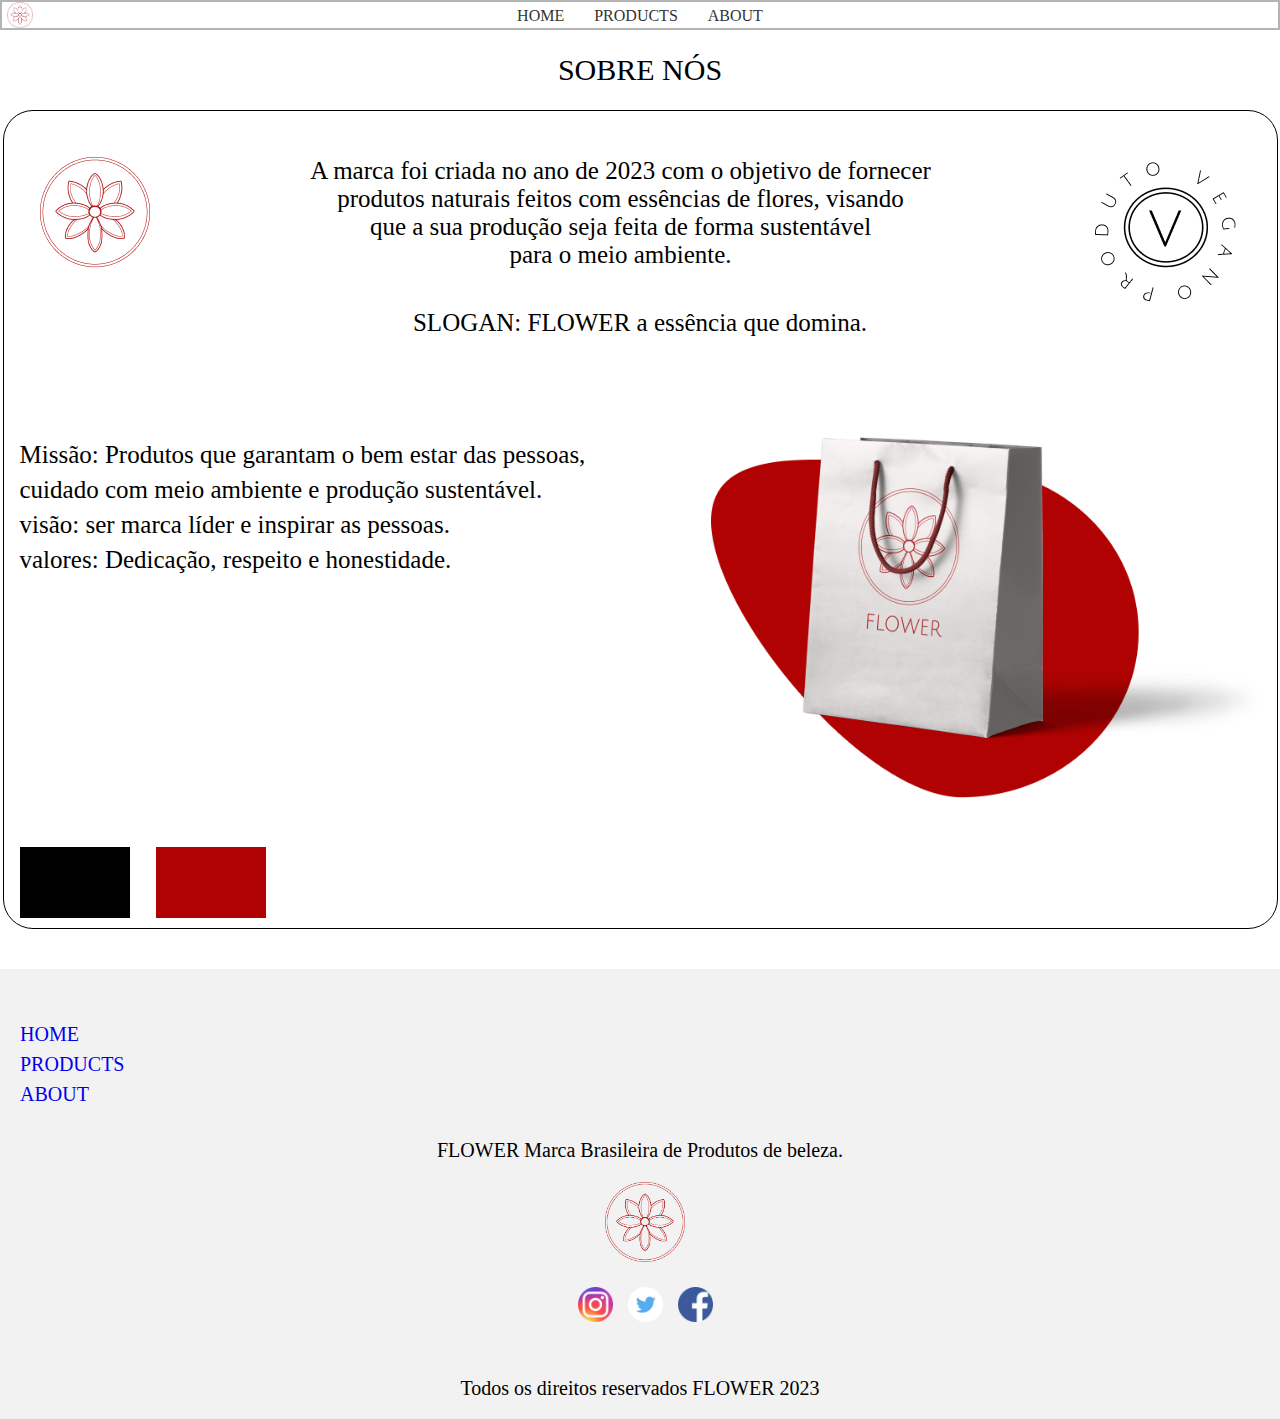
==== about.html @ 67032f2f "Versão final" ====
<!DOCTYPE html>
<html lang="pt-br">

<head>
  <meta charset="UTF-8">
  <meta name="viewport" content="width=device-width, initial-scale=1.0">
  <title>FLOWER</title>
  <link rel="stylesheet" href="ab.css">
</head>

<body>
  <nav>
    <div class="logo">
      <img src="imagens/logo.png" alt="">
    </div>
    <ul class="menu">
      <li> <a href="index.html">HOME</a> </li>
      <li> <a href="products.html">PRODUCTS</a> </li>
      <li> <a href="about.html">ABOUT</a> </li>
      <div id="indicator"></div>
    </ul>
  </nav>

  <section>
    <div>
      <p> SOBRE NÓS</p>
    </div>
  </section>

  <main>
    <div class="conteudo">

      <div class="flex">
        <div> <img src="imagens/timg.png" /> </div>

        <div class="textcenter">
          <p> A marca foi criada no ano de 2023 com o objetivo de fornecer </p>
          <p> produtos naturais feitos com essências de flores, visando</p>
          <p> que a sua produção seja feita de forma sustentável </p>
          <p> para o meio ambiente. </p>
        </div>

        <div> <img src="imagens/timg2.png" /> </div>

      </div>

      <div class="center">
        <p> SLOGAN: FLOWER a essência que domina. </p>
      </div>

      <div class="grid50">

        <div>
          <p> Missão: Produtos que garantam o bem estar das pessoas, cuidado com meio ambiente e produção sustentável.
          </p>
          <p> visão: ser marca líder e inspirar as pessoas. </p>
          <p> valores: Dedicação, respeito e honestidade. </p>
        </div>

        <div class="imtext"> <img src="imagens/textimagem.png" /> </div>

      </div>


      <div class="imgfin"> <img src="imagens/textimg2.png" /> </div>

    </div>

  </main>

  <footer>
    <div class="rodape">
      <li> <a href="index.html" class="link">HOME</a>
      </li>
      <li>
        <a href="products.html" class="link">PRODUCTS</a>
      </li>
      <li>
        <a href="about.html" class="link">ABOUT</a>
      </li>

    </div>

    <div>
      <p> FLOWER Marca Brasileira de Produtos de beleza. </p>
    </div>

    <div>
      <img src="imagens/logo.png" alt="" width="80px" height="80px" />
    </div>

    <div>
      <a href="" class="link"> <img src="imagens/iconi.png" alt="" width="35px" height="35px" /></a>
      <a href="" class="link"> <img src="imagens/icontw.png" alt="" width="35px" height="35px" /></a>
      <a href="" class="link"> <img src="imagens/iconface.png" alt="" width="35px" height="35px" /></a>
    </div>

    <div class="footer2">
      <p> Todos os direitos reservados FLOWER 2023</p>
    </div>
  </footer>
</body>

</html>
---- ab.css ----
@import "nav.css";

* {
  margin: 0;
  padding: 0;
  box-sizing: border-box;
}

body {
  height: 100%;
  font-family: 'Josefin Slab', serif;
}

main {
  width: 100%;
  display: flex;
  justify-content: center;
  align-items: center;
  padding-bottom: 40px;
}

section {
  width: 100%;
  height: 80px;
  display: flex;
  justify-content: center;
  align-items: center;
  font-size: 30px;
}

.conteudo {
  max-width: 1275px;
  width: 100%;
  height: 100%;
  padding: 6px;
  border-radius: 30px;
  border: 1px solid #000;
}

.flex {
  display: flex;
  flex-wrap: wrap;
  max-width: 1200px;
  margin: 0 auto;
  padding-top: 40px;
  justify-content: center;

}

.textcenter {
  font-size: 25px;
  text-align: center;
}

.center {
  font-size: 25px;
  text-align: center;
  padding-bottom: 60px;
}

.grid50 {
  padding: 40px 10px;
  font-size: 25px;
  text-align: left;
  display: grid;
  grid-template-rows: 50% 50%;
  grid-template-columns: 1fr;
  justify-items: end;
  align-items: center;
  line-height: 35px;
}

.imtext {
  width: 300px;
}

.imtext img {
  width: 100%;
  height: auto;
}

.imgfin {
  padding-left: 10px;
  width: 100%;
}


footer {
  height: 450px;
  background: #F3F2F2;
  text-align: center;
  padding-top: 50px;
  font-size: 20px;
}

footer .rodape {
  padding-left: 20px;
  font-size: 20px;
  display: flex;
  align-items: flex-start;
  flex-direction: column;
  line-height: 30px;
}

footer img {
  margin-bottom: 20px;
  margin-left: 10px;
}

footer p {
  padding-top: 30px;
  margin-bottom: 20px;
}

ul,
li,
a {
  list-style: none;
  text-decoration: none;
}

@media only screen and (min-width: 1000px) {
  .flex {
    justify-content: space-between;
  }

  .grid50 {
    grid-template-columns: 50% 50%;
    grid-template-rows: 1fr;
    align-items: start;
  }

  .imtext {
    width: 550px;
  }
}
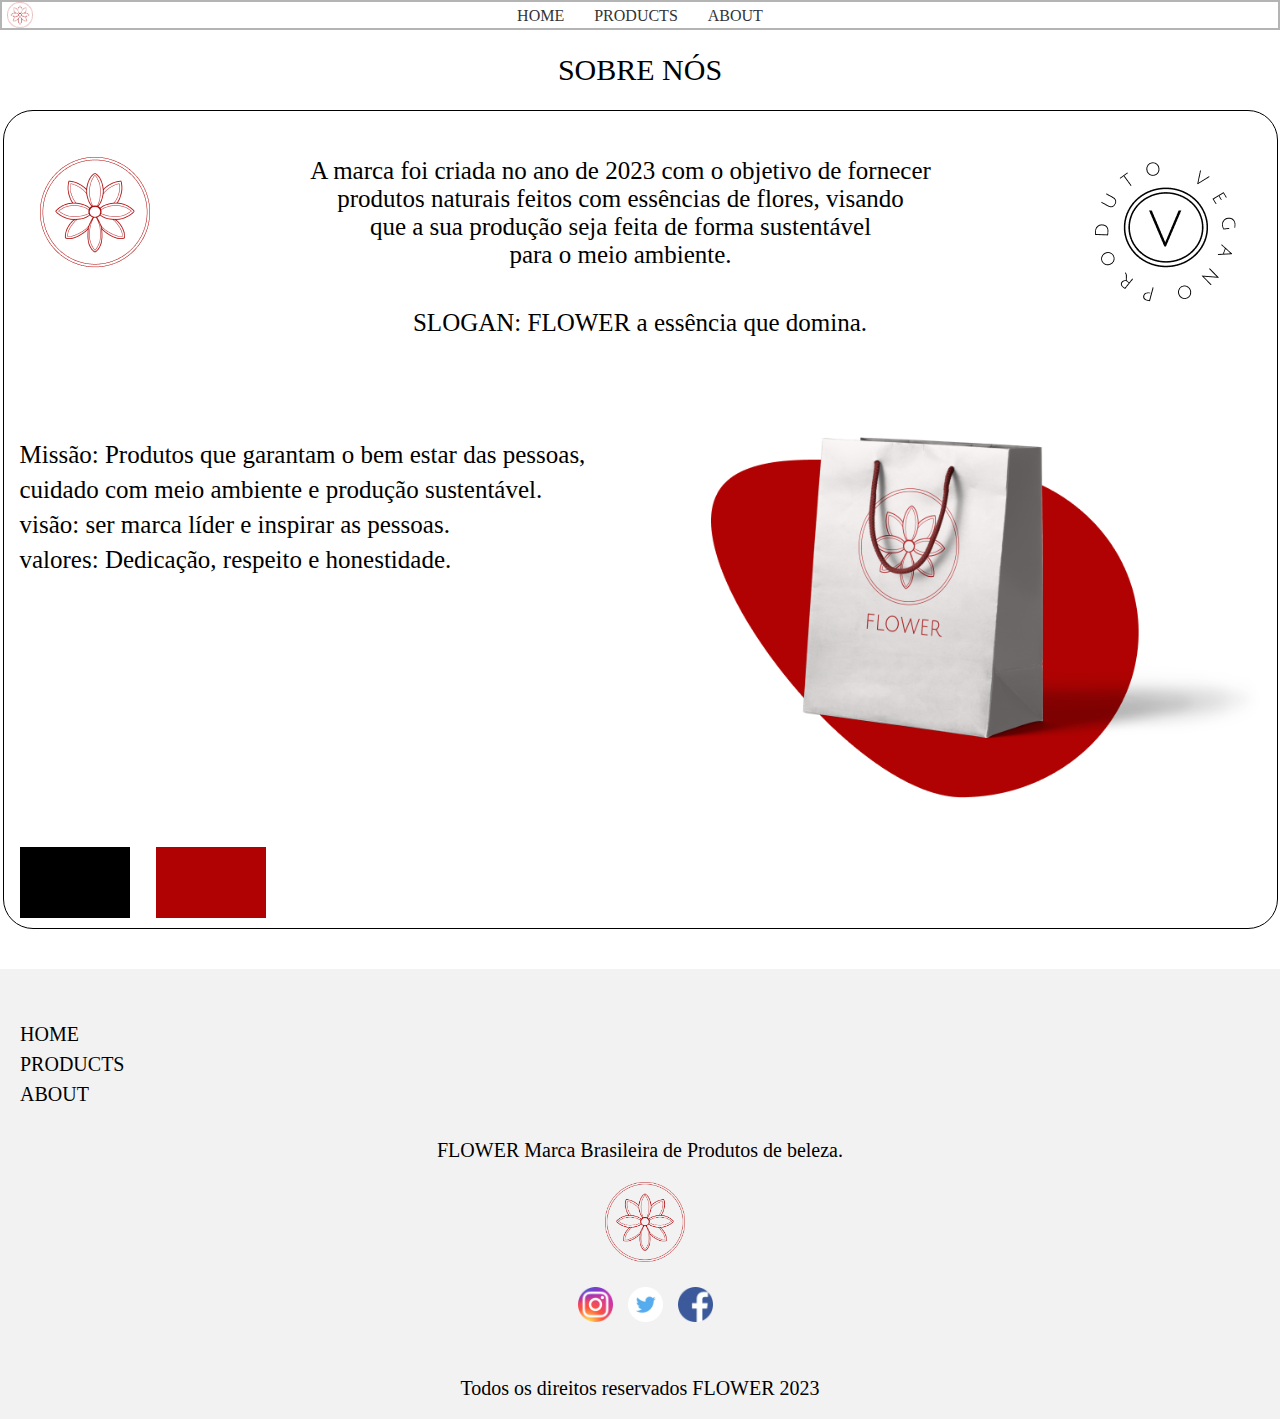
==== commit 31f4ec32: "links" ====
--- a/about.html
+++ b/about.html
@@ -70,19 +70,17 @@
 
   <footer>
     <div class="rodape">
-      <li> <a href="index.html" class="link">HOME</a>
-      </li>
+      <li><a href="index.html" class="link">HOME</a></li>
       <li>
         <a href="products.html" class="link">PRODUCTS</a>
       </li>
       <li>
         <a href="about.html" class="link">ABOUT</a>
       </li>
-
     </div>
 
     <div>
-      <p> FLOWER Marca Brasileira de Produtos de beleza. </p>
+      <p>FLOWER Marca Brasileira de Produtos de beleza.</p>
     </div>
 
     <div>
@@ -90,13 +88,16 @@
     </div>
 
     <div>
-      <a href="" class="link"> <img src="imagens/iconi.png" alt="" width="35px" height="35px" /></a>
-      <a href="" class="link"> <img src="imagens/icontw.png" alt="" width="35px" height="35px" /></a>
-      <a href="" class="link"> <img src="imagens/iconface.png" alt="" width="35px" height="35px" /></a>
+      <a href="" class="link">
+        <img src="imagens/iconi.png" alt="" width="35px" height="35px" /></a>
+      <a href="" class="link">
+        <img src="imagens/icontw.png" alt="" width="35px" height="35px" /></a>
+      <a href="" class="link">
+        <img src="imagens/iconface.png" alt="" width="35px" height="35px" /></a>
     </div>
 
     <div class="footer2">
-      <p> Todos os direitos reservados FLOWER 2023</p>
+      <p>Todos os direitos reservados FLOWER 2023</p>
     </div>
   </footer>
 </body>
--- a/ab.css
+++ b/ab.css
@@ -115,9 +115,11 @@
 ul,
 li,
 a {
+  color: #000;
   list-style: none;
   text-decoration: none;
 }
+
 
 @media only screen and (min-width: 1000px) {
   .flex {
